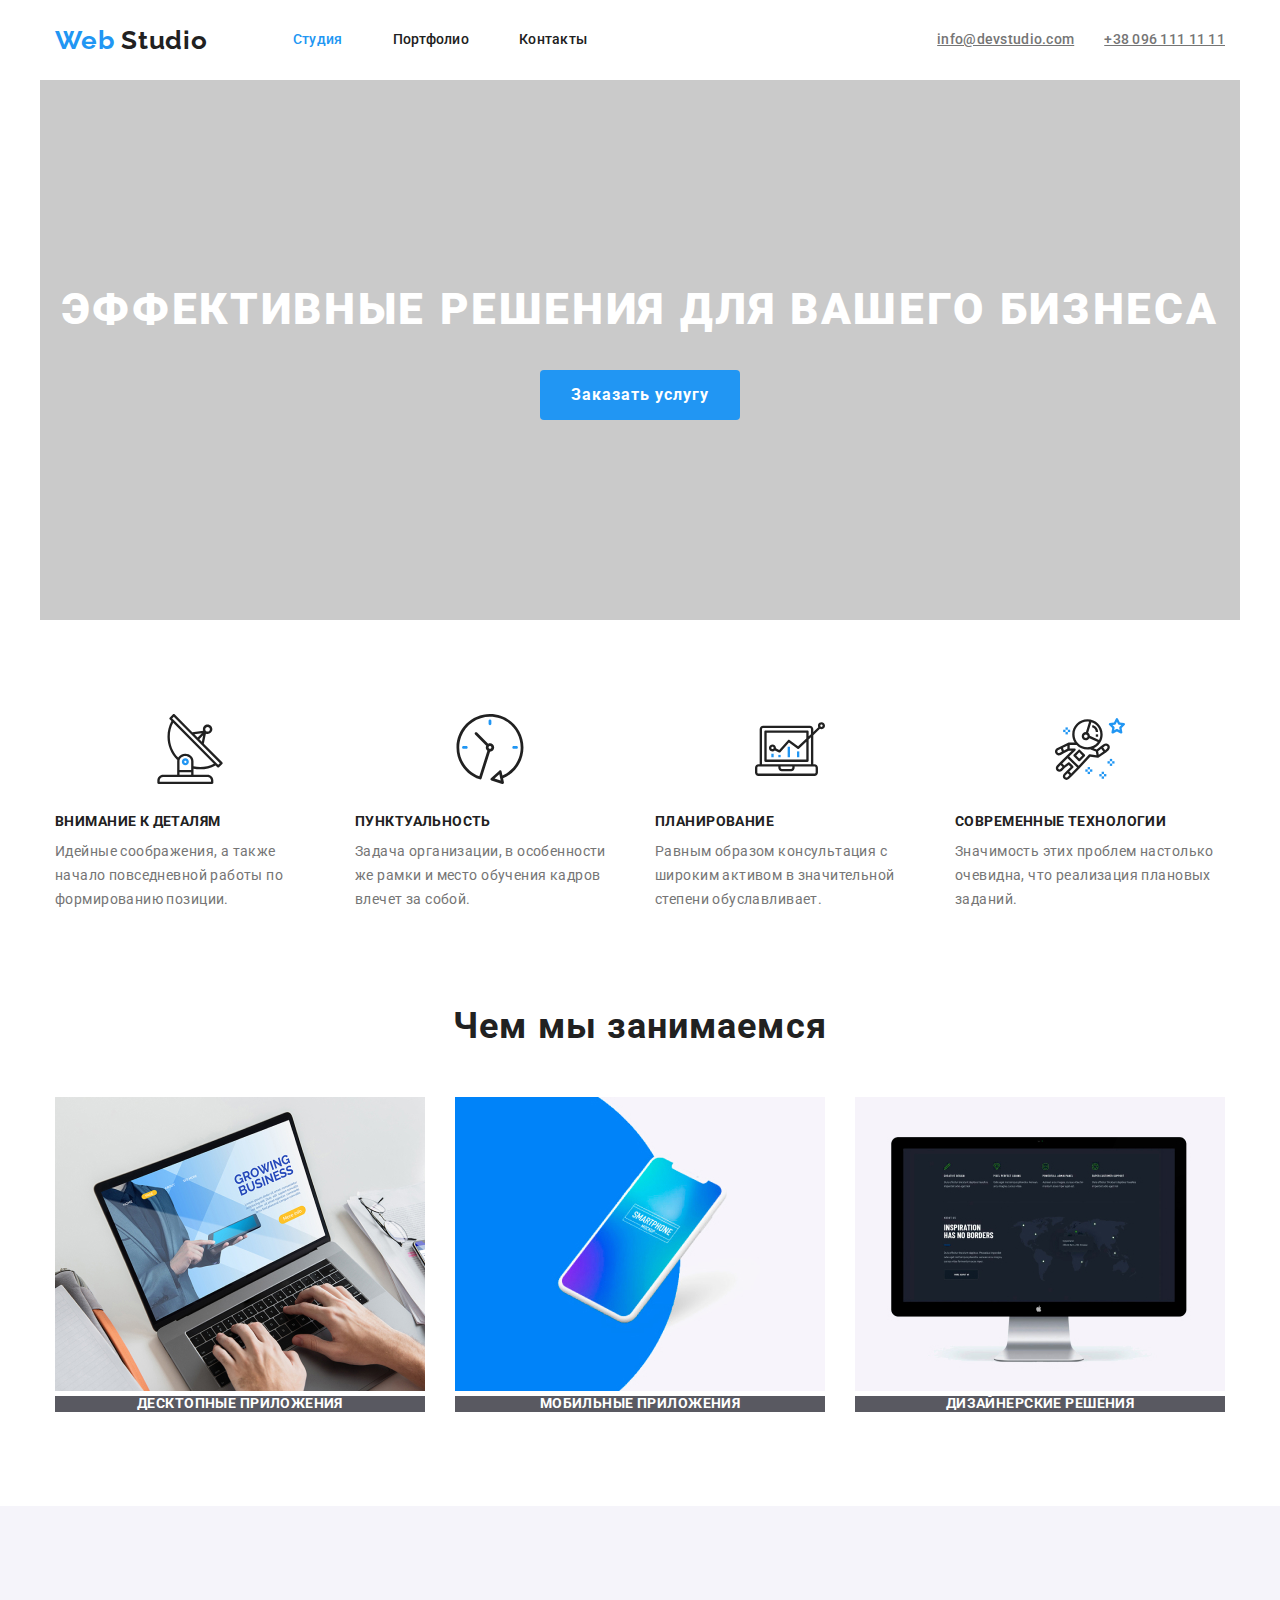
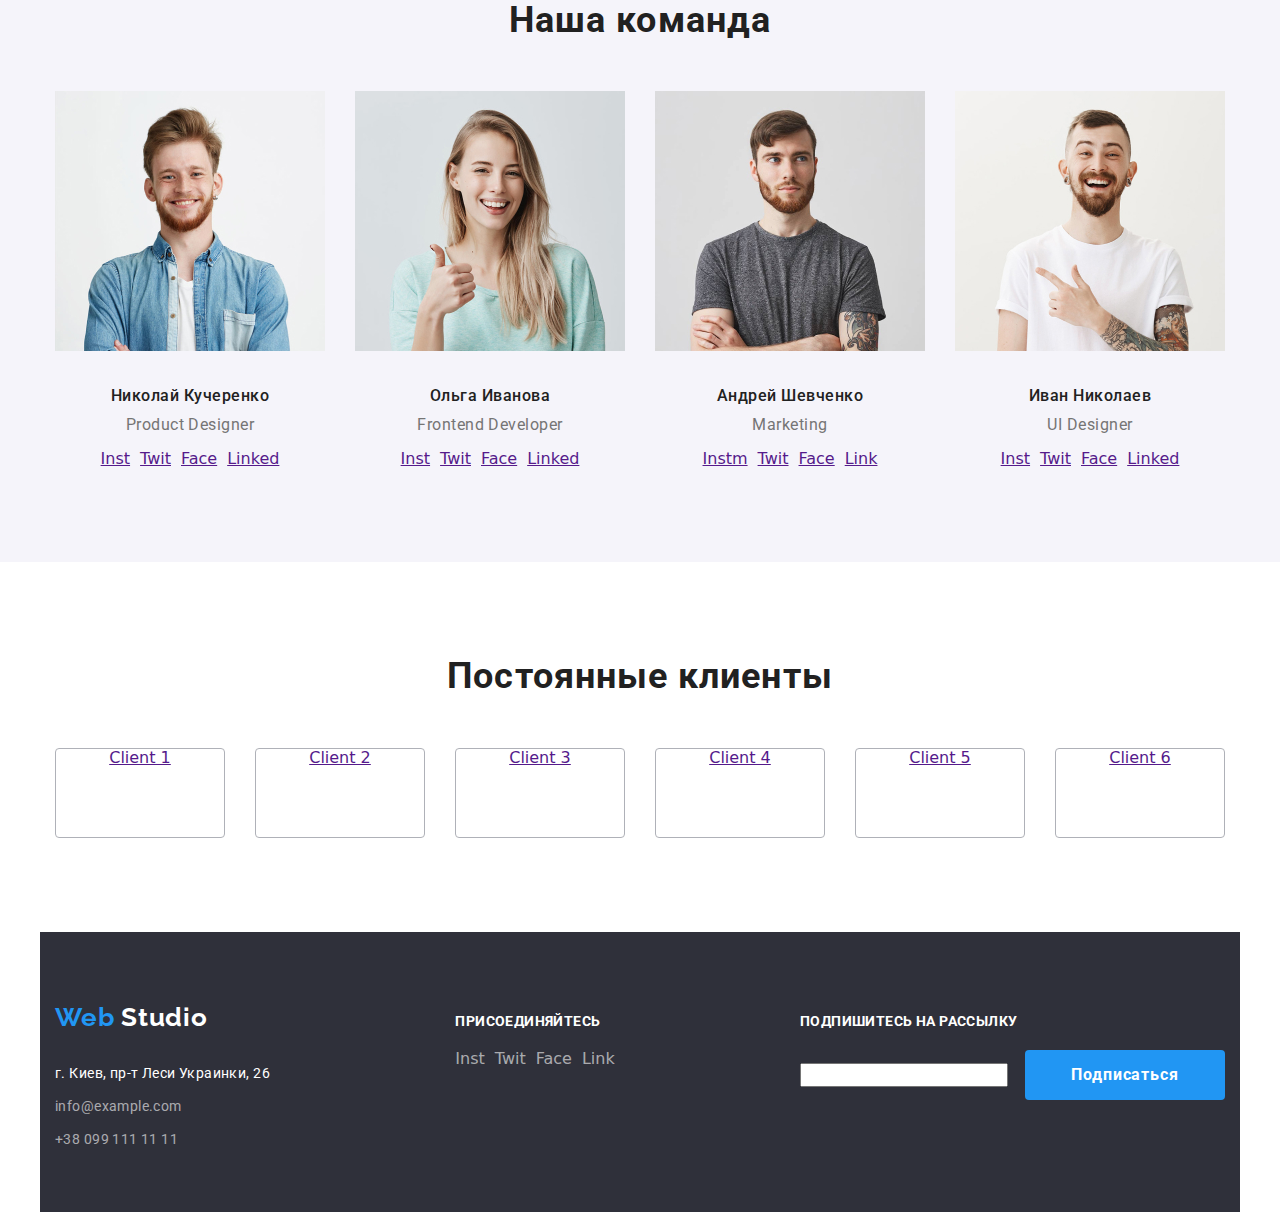
==== index.html @ db76d1ad "Adding geometry and flexboxes" ====
<!DOCTYPE html>
<html lang="ru">
  <head>
    <meta charset="UTF-8" />
    <meta name="viewport" content="width=device-width, initial-scale=1.0" />
    <title>Document</title>
    <link href="https://fonts.googleapis.com/css2?family=Raleway:wght@700&family=Roboto:wght@400;500;700;900&display=swap" rel="stylesheet">
    <link rel="stylesheet" href="https://cdnjs.cloudflare.com/ajax/libs/modern-normalize/0.7.0/modern-normalize.min.css">
    <link rel="stylesheet" href="./css/styles.css">
  </head>
  <body>
    <header>
      <!-- Главная навигация -->
      <nav class="main-nav container">
        <!-- Логотип -->
        <a href="./index.html" class="logo"><span class="Web-logo">Web</span> Studio</a>

        <ul class="site-nav list">
          <li class="item"><a href="" class="link current">Студия</a></li>
          <li class="item"><a href="./portfolio.html" class="link">Портфолио</a></li>
          <li class="item"><a href="" class="link">Контакты</a></li>
        </ul>

        <ul class="contact-us list">
          <li class="item">
            <!-- оставила пока svg изображение как img -->
            <!-- <img src="images/envelope.svg" alt="" /> -->
            <a href="mailto:info@devstudio.com" class="contact-link">info@devstudio.com</a>
          </li>
          <li class="item">
            <!-- оставила пока svg изображение как img -->
            <!-- <img src="images/smartphone.svg" alt="" /> -->
            <a href="tel:+380961111111" class="contact-link">+38 096 111 11 11</a>
          </li>
        </ul>
       </div>
      </nav>
    </header>

    <!-- Основной раздел -->
    <main>
      <section class="hero container">
        <h1 class="hero-title">Эффективные решения для вашего бизнеса</h1>
        <button type="button" class="button">Заказать услугу</button>
      </section>

      <section class="section no-padding-bottom">
        <div class="features container">
        <h2 hidden>Наши ключевые особенности</h2>
        <ul class="features-list list">
          <li class="item">
            <!-- оставила пока svg изображение как img -->
            <img class="features-images"
              src="images/antenna1.svg"
              alt="изображение антены"
              width="70"
              height="70"
            />
            <h3 class="title">Внимание к деталям</h3>
            <p class="description">
              Идейные соображения, а также начало повседневной работы по
              формированию позиции.
            </p>
          </li>

          <li class="item">
            <!-- оставила пока svg изображение как img -->
            <img class="features-images"
              src="images/clock1.svg"
              alt="изображение часов"
              width="70"
              height="70"
            />
            <h3 class="title">Пунктуальность</h3>
            <p class="description">
              Задача организации, в особенности же рамки и место обучения кадров
              влечет за собой.
            </p>
          </li>

          <li class="item">
            <!-- оставила пока svg изображение как img -->
            <img class="features-images"
              src="images/diagram1.svg"
              alt="изображение диаграммы"
              width="70"
              height="70"
            />
            <h3 class="title">Планирование</h3>
            <p class="description">
              Равным образом консультация с широким активом в значительной
              степени обуславливает.
            </p>
          </li>

          <li class="item">
            <!-- оставила пока svg изображение как img -->
            <img class="features-images"
              src="images/astronaut1.svg"
              alt="изображение астронавта"
              width="70"
              height="70"
            />
            <h3 class="title">Современные технологии</h3>
            <p class="description">
              Значимость этих проблем настолько очевидна, что реализация
              плановых заданий.
            </p>
          </li>
        </ul>
        </div>
      </section>

      <section class="section">
       <div class="products container">
        <h2 class="section-title">Чем мы занимаемся</h2>
        <ul class="products-list list">
          <li class="product-list-item">
            <img
              src="images/desktop_app.jpg"
              alt="изображение ноубука"
              width="370"
              height="294"
            />
            <h3 class="title">Десктопные приложения</h3>
          </li>
          <li class="product-list-item">
            <img
              src="images/mobile_app.jpg"
              alt="изображение смартфона"
              width="370"
              height="294"
            />
            <h3 class="title">Мобильные приложения</h3>
          </li>
          <li class="product-list-item">
            <img
              src="images/designers_decisions.jpg"
              alt="изображение монитора"
              width="370"
              height="294"
            />
            <h3 class="title">Дизайнерские решения</h3>
          </li>
        </ul>
       </div>
      </section>

      <section class="section team">
        <div class="container">
        <h2 class="section-title">Наша команда</h2>
        <ul class="team-list list">
          <li class="item">
            <img
              src="images/Nick.jpg"
              alt="фотография Николая"
              width="270"
              height="260"
            />
            <h3 class="title">Николай Кучеренко</h3>
            <p class="position">Product Designer</p>
            <ul class="social-links list">
              <li class="item">
                <a href="" aria-label="Instagram" class="social-link">Inst</a>
              </li>
              <li class="item">
                <a href="" aria-label="Twitter" class="social-link">Twit</a>
              </li>
              <li class="item">
                <a href="" aria-label="Facebook" class="social-link">Face</a>
              </li>
              <li class="item">
                <a href="" aria-label="Linkedin" class="social-link">Linked</a>
              </li>
            </ul>
          </li>
          <li class="item">
            <img
              src="images/Olga.jpg"
              alt="фотография Ольги"
              width="270"
              height="260"
            />
            <h3 class="title">Ольга Иванова</h3>
            <p class="position">Frontend Developer</p>
            <ul class="social-links list">
              <li class="item">
                <a href="" aria-label="Instagram" class="social-link">Inst</a>
              </li>
              <li class="item">
                <a href="" aria-label="Twitter" class="social-link">Twit</a>
              </li>
              <li class="item">
                <a href="" aria-label="Facebook" class="social-link">Face</a>
              </li>
              <li class="item">
                <a href="" aria-label="Linkedin" class="social-link">Linked</a>
              </li>
            </ul>
          </li>
          <li class="item">
            <img
              src="images/Andy.jpg"
              alt="фотография Андрея"
              width="270"
              height="260"
            />
            <h3 class="title">Андрей Шевченко</h3>
            <p class="position">Marketing</p>
            <ul class="social-links list">
              <li class="item">
                <a href="" aria-label="Instagram" class="social-link">Instm</a>
              </li>
              <li class="item">
                <a href="" aria-label="Twitter" class="social-link">Twit</a>
              </li>
              <li class="item">
                <a href="" aria-label="Facebook" class="social-link">Face</a>
              </li>
              <li class="item">
                <a href="" aria-label="Linkedin" class="social-link">Link</a>
              </li>
            </ul>
          </li>
          <li class="item">
            <img
              src="images/Ivan.jpg"
              alt="фотография Ивана"
              width="270"
              height="260"
            />
            <h3 class="title">Иван Николаев</h3>
            <p class="position">UI Designer</p>
            <ul class="social-links list">
              <li class="item">
                <a href="" aria-label="Instagram" class="social-link">Inst</a>
              </li>
              <li class="item">
                <a href="" aria-label="Twitter" class="social-link">Twit</a>
              </li>
              <li class="item">
                <a href="" aria-label="Facebook" class="social-link">Face</a>
              </li>
              <li class="item">
                <a href="" aria-label="Linkedin" class="social-link">Linked</a>
              </li>
            </ul>
          </li>
        </ul>
        </div>
      </section>

      <section class="section">
        <div class="clients container">
          <h2 class="section-title">Постоянные клиенты</h2>
        <ul class="clients-list list">
          <li class="item">
            <a href="" aria-label="Client1" class="client-link">Client 1</a>
          </li>
          <li class="item">
            <a href="" aria-label="Client2" class="client-link">Client 2</a>
          </li>
          <li class="item">
            <a href="" aria-label="Client3" class="client-link">Client 3</a>
          </li>
          <li class="item">
            <a href="" aria-label="Client4" class="client-link">Client 4</a>
          </li>
          <li class="item">
            <a href="" aria-label="Client5" class="client-link">Client 5</a>
          </li>
          <li class="item">
            <a href="" aria-label="Client6" class="client-link">Client 6</a>
          </li>
        </ul>
        </div>
      </section>
    </main>

    <!-- Подвал -->
    <footer>
        <div class="footer-main container">
          <div class="footer-address">
          <a href="./index.html" class="logo"><span class="Web-logo">Web</span> <span class="Studio-logo">Studio</span></a>
        <address>
          <ul class="address-list list">
            <li class="item"><span class="city-street"> г. Киев, пр-т Леси Украинки, 26</span>
            </li>
            <li class="item">info@example.com</li>
            <li class="item">+38 099 111 11 11</li>
          </ul>
        </address>
        </div>

        
        <div class="footer-join">
          <b class="footer-title">Присоединяйтесь</b>
        <ul class="join-us list">
          <li class="item">
              <a href="" aria-label="Instagram" class="social-link">Inst</a>
          </li>
          <li class="item">
              <a href="" aria-label="Twitter" class="social-link">Twit</a>
          </li>
          <li class="item">
              <a href="" aria-label="Facebook" class="social-link">Face</a>
          </li>
          <li class="item">
              <a href="" aria-label="Linkedin" class="social-link">Link</a>
          </li>
        </ul>
        </div>
       

      <!-- Ниже не уверенна в правильности тегов, но оформила пока так -->
        <div class="footer-subsription">
          <b class="footer-title">Подпишитесь на рассылку</b>
          <div class="subsription-form">
            <input type="email" name="E-mail" id="1111" class="email-field" />
            <button type="submit" class="button">Подписаться</button>
          </div>
        </div>
      </div>
    
    </footer>
  </body>
</html>
---- css/styles.css ----
:root {
  --title-text-color: #212121;
  --paragraf-text-color: #757575;
  --accent-text-color: #2196f3;
}

html {
  box-sizing: border-box;
}

*,
*::before,
*::after {
  box-sizing: inherit;
}

h1,
h2,
h3,
p {
  margin: 0px;
  padding: 0px;
}

.container {
  width: 1200px;
  padding-left: 15px;
  padding-right: 15px;
  margin-left: auto;
  margin-right: auto;
}

.body {
  color: var(--title-text-color);
  font-family: Roboto;
}

.main-nav {
  display: flex;
  align-items: center;
}

.logo {
  display: inline-block;
  margin: 0px;

  color: var(--title-text-color);
  text-decoration: none;
  font-family: Raleway;
  font-style: normal;
  font-weight: bold;
  font-size: 26px;
  line-height: 1.94;
  letter-spacing: 0.03em;
}

.Web-logo {
  color: var(--accent-text-color);
}

.Studio-logo {
  color: white;
}

.list {
  list-style: none;
  padding: 0px;
  margin: 0px;
}

.site-nav {
  display: flex;
  margin-left: 85px;
}

.site-nav .item + .item {
  margin-left: 50px;
}

/* .site-nav .item:last-child {
  margin-left: 0;
} */

.site-nav .link {
  display: block;
  padding: 32px 0px;

  color: var(--title-text-color);
  text-decoration: none;
  font-family: Roboto;
  font-style: normal;
  font-weight: 500;
  font-size: 14px;
  line-height: 1.14;
  letter-spacing: 0.02em;
}

.site-nav .link.current {
  color: var(--accent-text-color);
  text-decoration: none;
}

.site-nav .link:hover,
.site-nav .link:focus {
  color: var(--accent-text-color);
}

.contact-us {
  display: flex;
  margin-left: auto;
}

.contact-us .item + .item {
  margin-left: 30px;
}

.contact-us .contact-link {
  display: block;
  padding: 32px 0px;

  color: var(--paragraf-text-color);
  font-family: Roboto;
  font-style: normal;
  font-weight: 500;
  font-size: 14px;
  line-height: 1.14;
  letter-spacing: 0.02em;
}

.contact-us .contact-link:hover,
.contact-us .contact-link:focus {
  color: var(--accent-text-color);
}

.hero {
  padding: 200px 0px;
  background-color: rgba(128, 128, 128, 0.418);
  text-align: center;
}

.hero-title {
  margin-top: 0px;
  margin-bottom: 30px;

  color: white;
  font-family: Roboto;
  font-style: normal;
  font-weight: 900;
  font-size: 44px;
  line-height: 1.36;
  letter-spacing: 0.06em;
  text-transform: uppercase;
  text-align: center;
}

.button {
  display: inline-block;
  padding: 0;

  color: white;
  background-color: var(--accent-text-color);
  width: 200px;
  height: 50px;
  font-family: Roboto;
  font-style: normal;
  font-weight: bold;
  font-size: 16px;
  line-height: 1.86;
  align-items: center;
  letter-spacing: 0.06em;
  border: none;
  border-radius: 4px;
}

.button:hover,
.button:focus {
  color: var(--title-text-color);
  background-color: #f5f4fa;
}

.section {
  padding-top: 94px;
  padding-bottom: 94px;
}

.no-padding-bottom {
  padding-bottom: 0px;
}

.section-title {
  margin-top: 0;
  margin-bottom: 0;

  color: var(--title-text-color);
  font-family: Roboto;
  font-style: normal;
  font-weight: bold;
  font-size: 36px;
  line-height: 1.16;
  text-align: center;
  letter-spacing: 0.03em;
}

.features-list {
  display: flex;
  justify-content: space-between;

  color: var(--paragraf-text-color);
}

.features-list .item {
  width: 270px;
}

.features-list .item + .item {
  margin-left: 30px;
}

.features-list .title {
  margin-top: 30px;

  color: var(--title-text-color);
  font-family: Roboto;
  font-style: normal;
  font-weight: bold;
  font-size: 14px;
  line-height: 1.14;
  letter-spacing: 0.03em;
  text-transform: uppercase;
}

.features-list .description {
  margin-top: 10px;

  color: var(--paragraf-text-color);
  font-family: Roboto;
  font-style: normal;
  font-weight: normal;
  font-size: 14px;
  line-height: 1.71;
  letter-spacing: 0.03em;
}

.features-images {
  display: block;
  margin-left: auto;
  margin-right: auto;
}

.products-list {
  display: flex;
}

.product-list-item {
  margin-right: 30px;
  margin-top: 50px;
}

.products-list .title {
  margin-top: 0px;
  margin-bottom: 0px;

  color: white;
  font-family: Roboto;
  font-style: normal;
  font-weight: bold;
  font-size: 14px;
  line-height: 1.14;
  text-align: center;
  letter-spacing: 0.03em;
  text-transform: uppercase;
  background: rgba(47, 48, 58, 0.8);
}

.team {
  background-color: #f5f4fa;
}

.team-list {
  display: flex;
  justify-content: space-between;
  margin-top: 50px;
  width: 270;
}

.team-list .item + .item {
  margin-left: 30px;
}

.team-list .title {
  margin-top: 30px;

  color: var(--title-text-color);
  font-family: Roboto;
  font-style: normal;
  font-weight: 500;
  font-size: 16px;
  line-height: 1.19;
  text-align: center;
  letter-spacing: 0.03em;
}

.team-list .position {
  margin-top: 10px;

  color: var(--paragraf-text-color);
  font-family: Roboto;
  font-style: normal;
  font-weight: normal;
  font-size: 16px;
  line-height: 1.19;
  text-align: center;
  letter-spacing: 0.03em;
}

.social-links {
  display: flex;
  justify-content: center;
  margin-top: 16px;
}

.social-links .item + .item {
  margin-left: 10px;
}

.social-link:hover {
  color: var(--accent-text-color);
}

.clients-list {
  display: flex;
  justify-content: space-between;
  margin-top: 50px;
}

.clients-list .item {
  border: #afb1b8 1px solid;
  border-radius: 4px;
  width: 170px;
  height: 90px;

  text-align: center;
}

.clients-list .item + .item {
  margin-left: 30px;
}

.clients-list .client-link:hover {
  color: var(--accent-text-color);
}

.footer-main {
  display: flex;
  align-items: baseline;
  justify-content: space-between;
  padding-bottom: 60px;
  padding-top: 60px;
  background-color: #2f303a;
}

.footer-title {
  margin: 0px;
  padding: 0px;

  color: white;
  font-family: Roboto;
  font-style: normal;
  font-weight: bold;
  font-size: 14px;
  line-height: 1.14;
  letter-spacing: 0.03em;
  text-transform: uppercase;
}

.address-list {
  margin-top: 20px;
  display: inline-block;

  color: rgba(255, 255, 255, 0.6);
  font-family: Roboto;
  font-style: normal;
  font-weight: normal;
  font-size: 14px;
  line-height: 1.71;
  letter-spacing: 0.03em;
}

.address-list .item + .item {
  margin-top: 9px;
}

.city-street {
  color: white;
}

.join-us {
  display: flex;
  margin-top: 20px;
}

.join-us .item .social-link {
  text-decoration: none;
  color: rgba(255, 255, 255, 0.6);
}

.join-us .item + .item {
  margin-left: 10px;
}

.footer-subsription {
  display: flex;
  flex-direction: column;
}

.subsription-form {
  margin-top: 20px;
}
.email-field {
  margin-right: 12px;
}

/* Portfolio styles */

.filter-list {
  display: flex;
  justify-content: center;
  margin-bottom: 50px;
}

.filter-list .filter {
  color: var(--title-text-color);
  background-color: #f5f4fa;
  font-family: Roboto;
  font-style: normal;
  font-weight: 500;
  font-size: 16px;
  line-height: 1.63;
  text-align: center;
  letter-spacing: 0.03em;
  border: none;
  border-radius: 4px;
}

.filter-list .filter:last-child {
  margin-left: 8px;
}

.filter-list .filter:hover,
.filter-list .filter:focus {
  color: white;
  background-color: var(--accent-text-color);
  font-family: Roboto;
  font-style: normal;
  font-weight: 500;
  font-size: 16px;
  line-height: 1.63;
  text-align: center;
  letter-spacing: 0.03em;
  border: none;
}

.cards-list {
  display: flex;
  flex-wrap: wrap;
}

.cards-list .item {
  margin-right: 30px;
  margin-bottom: 30px;
  text-align: left;
  width: calc((100% - 30px * 2) / 3);
  /* width: 370px; */
  border: #eeeeee 1px solid;
}

.cards-list .item:nth-child(3n) {
  margin-right: 0px;
}

.cards-list .item:nth-last-child(-n + 3) {
  margin-bottom: 0px;
}

.cards-list .title {
  color: var(--title-text-color);
  font-family: Roboto;
  font-style: normal;
  font-weight: bold;
  font-size: 18px;
  line-height: 2;
  letter-spacing: 0.06em;
}

.card-description {
  padding: 24px;
}

.cards-list .category {
  margin-top: 4px;

  color: var(--paragraf-text-color);
  font-family: Roboto;
  font-style: normal;
  font-weight: normal;
  font-size: 16px;
  line-height: 1.89;
  letter-spacing: 0.03em;
}

.cards-list .overlay-text {
  color: white;
  font-family: Roboto;
  font-style: normal;
  font-weight: normal;
  font-size: 18px;
  line-height: 1.56;
  letter-spacing: 0.03em;
}
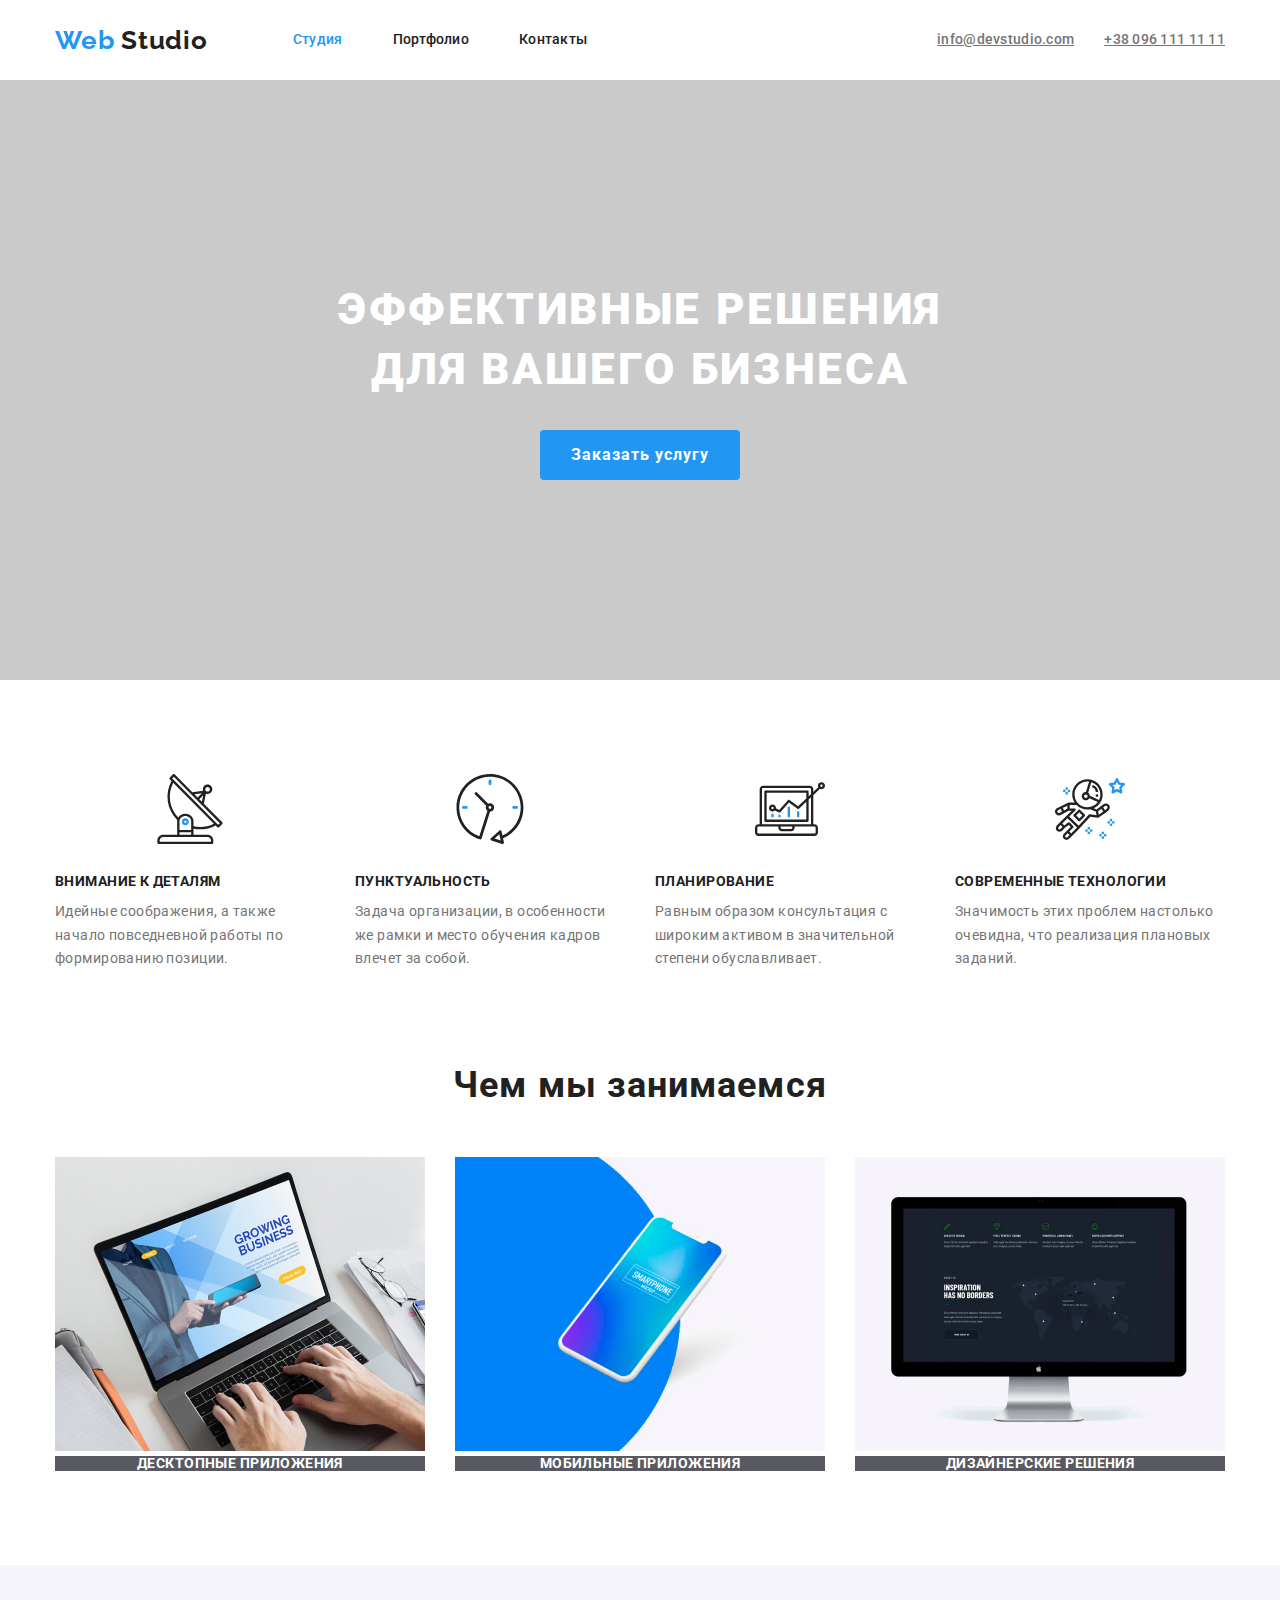
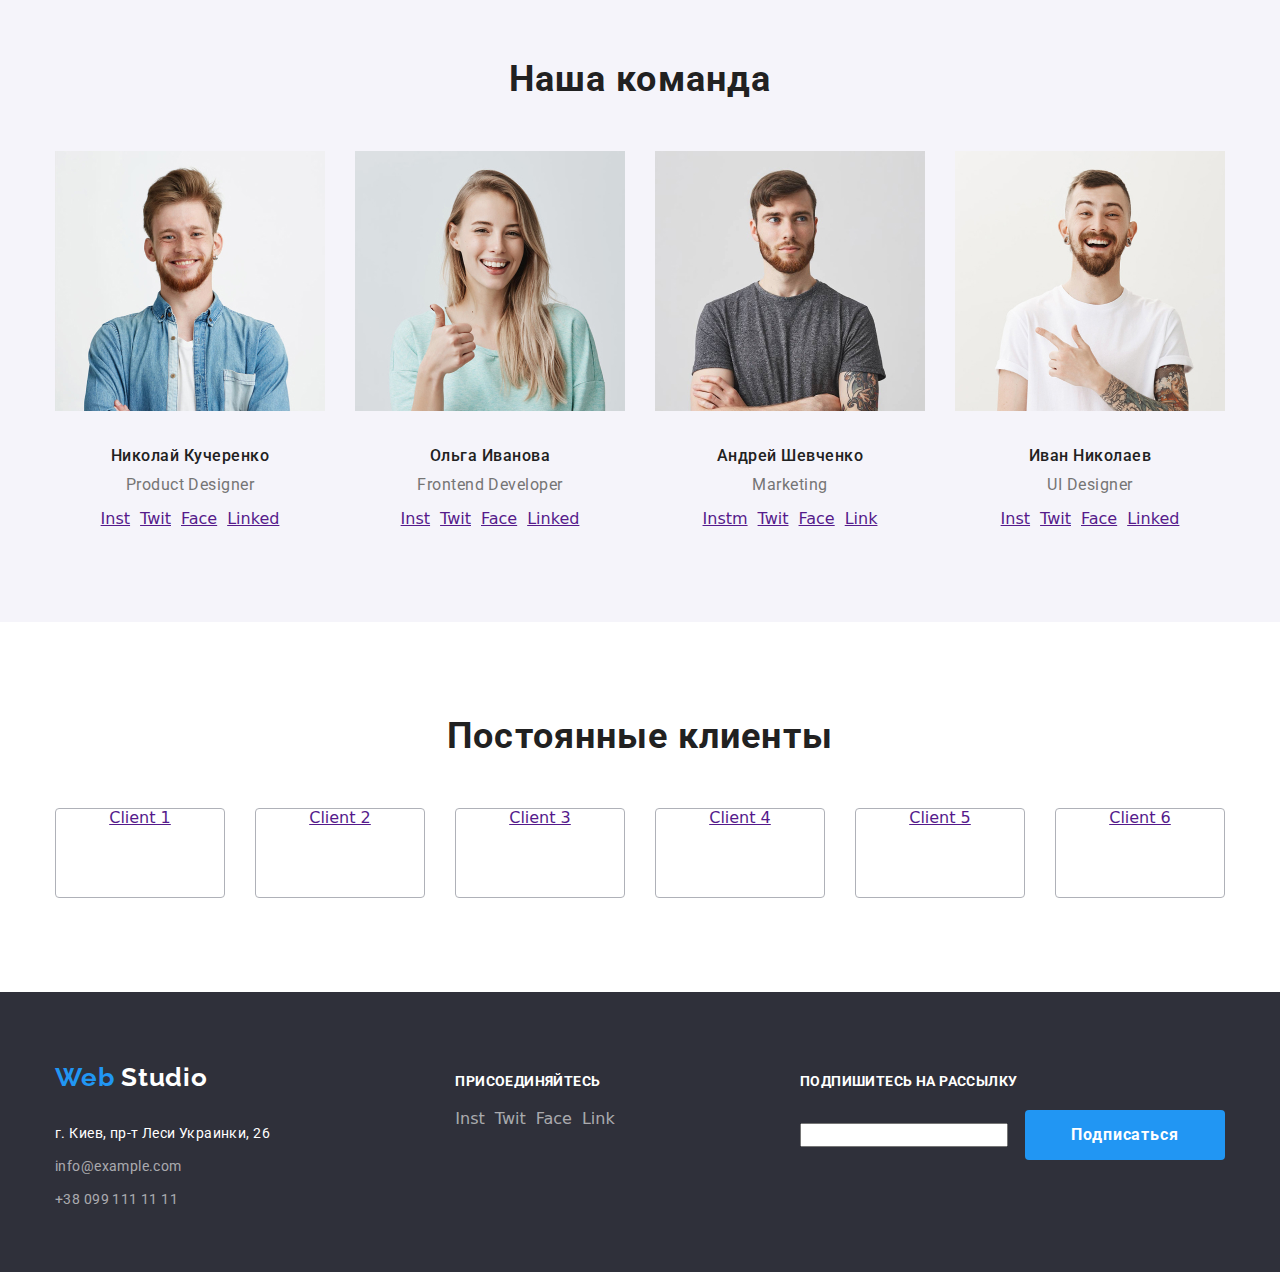
==== commit c69bf3ee: "Fixing containers sizes" ====
--- a/index.html
+++ b/index.html
@@ -39,9 +39,11 @@
 
     <!-- Основной раздел -->
     <main>
-      <section class="hero container">
-        <h1 class="hero-title">Эффективные решения для вашего бизнеса</h1>
-        <button type="button" class="button">Заказать услугу</button>
+      <section class="hero">
+       <div class="container-hero">
+          <h1 class="hero-title">Эффективные решения для вашего бизнеса</h1>
+          <button type="button" class="button">Заказать услугу</button>
+       </div>
       </section>
 
       <section class="section no-padding-bottom">
@@ -278,7 +280,7 @@
     </main>
 
     <!-- Подвал -->
-    <footer>
+    <footer class="footer">
         <div class="footer-main container">
           <div class="footer-address">
           <a href="./index.html" class="logo"><span class="Web-logo">Web</span> <span class="Studio-logo">Studio</span></a>
--- a/css/styles.css
+++ b/css/styles.css
@@ -30,6 +30,12 @@
   margin-right: auto;
 }
 
+.container-hero {
+  width: 700px;
+  margin-left: auto;
+  margin-right: auto;
+}
+
 .body {
   color: var(--title-text-color);
   font-family: Roboto;
@@ -350,13 +356,16 @@
   color: var(--accent-text-color);
 }
 
+.footer {
+  background-color: #2f303a;
+}
+
 .footer-main {
   display: flex;
   align-items: baseline;
   justify-content: space-between;
   padding-bottom: 60px;
   padding-top: 60px;
-  background-color: #2f303a;
 }
 
 .footer-title {
